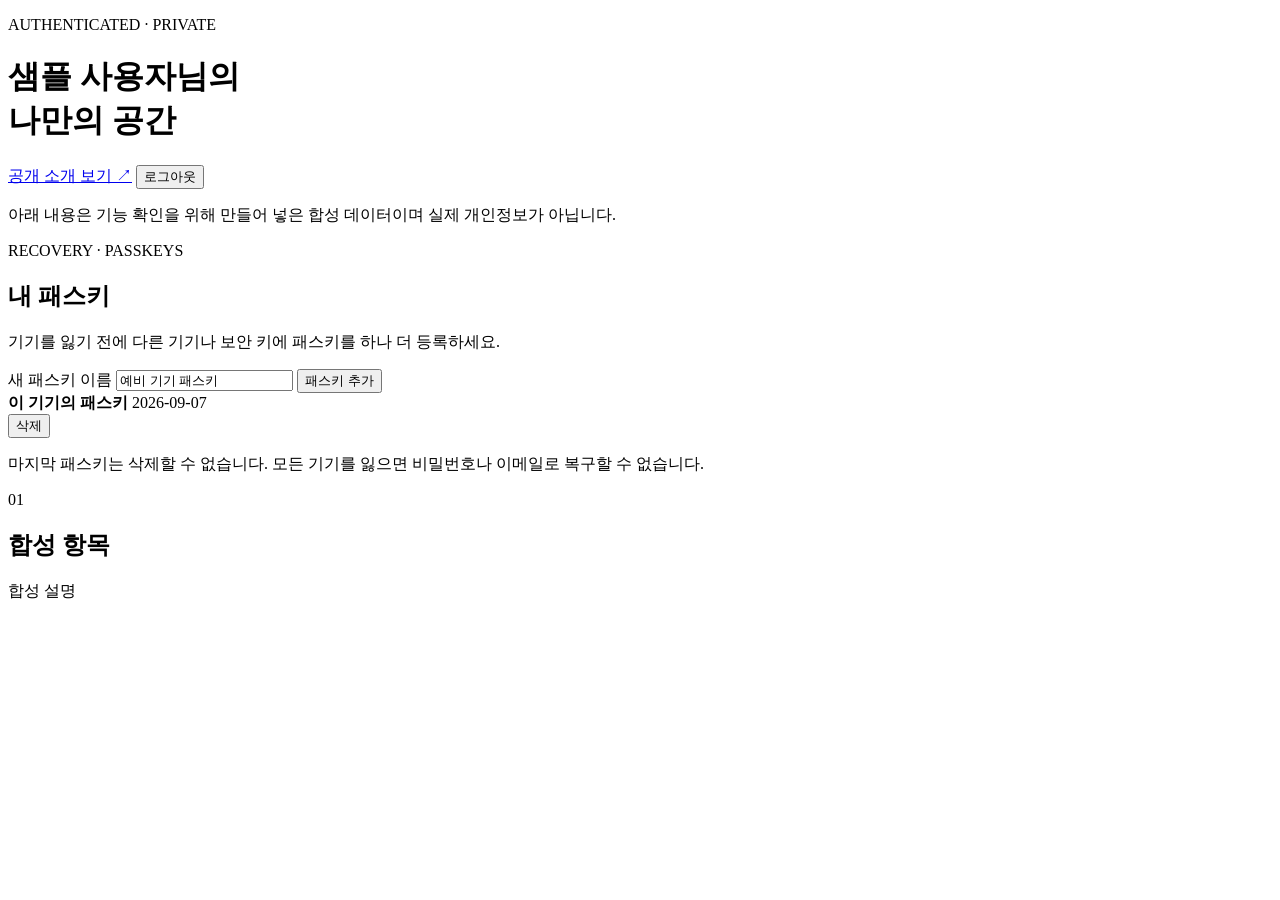
==== src/main/resources/templates/private.html @ 05a85ae8 "feat: implement passkey-protected portfolio" ====
<!doctype html>
<html lang="ko" xmlns:th="http://www.thymeleaf.org">
<head>
  <meta charset="utf-8">
  <meta name="viewport" content="width=device-width, initial-scale=1">
  <meta name="theme-color" content="#171914">
  <title>나만의 공간 — 김명준</title>
  <meta name="robots" content="noindex,nofollow">
  <meta name="csrf-token" th:content="${csrfToken}">
  <link rel="icon" href="/favicon.svg" type="image/svg+xml">
  <link rel="stylesheet" href="/fonts/pretendard.css">
  <link rel="stylesheet" href="/styles.css">
</head>
<body class="private-page">
  <main class="private-shell">
    <header class="private-head">
      <div>
        <p class="section-index">AUTHENTICATED · PRIVATE</p>
        <h1><span th:text="${displayName}">샘플 사용자</span>님의<br>나만의 공간</h1>
      </div>
      <div class="private-actions">
        <a href="/">공개 소개 보기 ↗</a>
        <button class="button button--outline" id="logout-button" type="button">로그아웃</button>
      </div>
    </header>
    <p class="synthetic-banner">아래 내용은 기능 확인을 위해 만들어 넣은 합성 데이터이며 실제 개인정보가 아닙니다.</p>
    <section class="passkey-manager" aria-labelledby="passkey-manager-title">
      <div>
        <p class="section-index">RECOVERY · PASSKEYS</p>
        <h2 id="passkey-manager-title">내 패스키</h2>
        <p>기기를 잃기 전에 다른 기기나 보안 키에 패스키를 하나 더 등록하세요.</p>
      </div>
      <form id="add-passkey-form" class="add-passkey-form">
        <label>
          <span>새 패스키 이름</span>
          <input name="nickname" maxlength="40" required value="예비 기기 패스키">
        </label>
        <button class="button" type="submit">패스키 추가</button>
      </form>
      <div class="passkey-list" id="passkey-list">
        <article class="passkey-row" th:each="passkey : ${passkeys}">
          <div>
            <strong th:text="${passkey.nickname}">이 기기의 패스키</strong>
            <time th:datetime="${passkey.registeredAt}" th:text="${#temporals.format(passkey.registeredAt, 'yyyy-MM-dd')}">2026-09-07</time>
          </div>
          <button class="passkey-delete" type="button" th:attr="data-passkey-id=${passkey.id}">삭제</button>
        </article>
      </div>
      <p class="passkey-warning">마지막 패스키는 삭제할 수 없습니다. 모든 기기를 잃으면 비밀번호나 이메일로 복구할 수 없습니다.</p>
      <p id="passkey-manager-status" class="manager-status" role="status" aria-live="polite"></p>
    </section>
    <section class="private-grid" aria-label="비공개 항목">
      <article class="private-item" th:each="item, itemStat : ${items}">
        <span th:text="${#numbers.formatInteger(itemStat.count, 2)}">01</span>
        <h2 th:text="${item.title}">합성 항목</h2>
        <p th:text="${item.body}">합성 설명</p>
      </article>
    </section>
  </main>
  <script src="/session.js" defer></script>
  <script src="/manage-passkeys.js" defer></script>
</body>
</html>
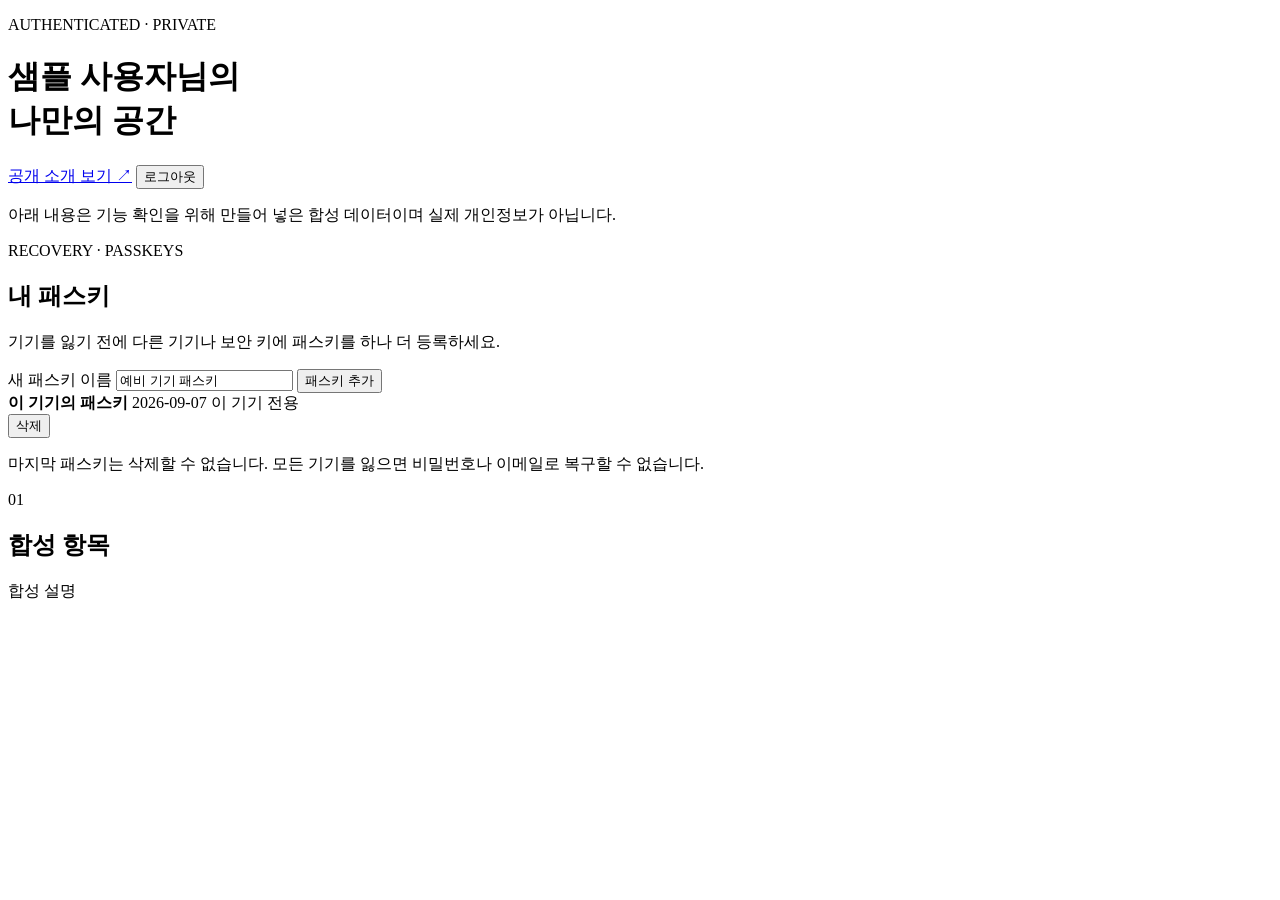
==== commit b693a4d3: "패스키 목록이 저장 위치를 말하게 한다 실기기 등록에서 드러난 두 번째 문제다. 등록을 직접 한 사람이 어디에 저장됐는지 몰라서, C26의 답을 얻으려고 휴대폰 설정 앱을 뒤져야 " ====
--- a/src/main/resources/templates/private.html
+++ b/src/main/resources/templates/private.html
@@ -42,6 +42,7 @@
           <div>
             <strong th:text="${passkey.nickname}">이 기기의 패스키</strong>
             <time th:datetime="${passkey.registeredAt}" th:text="${#temporals.format(passkey.registeredAt, 'yyyy-MM-dd')}">2026-09-07</time>
+            <span class="passkey-storage" th:classappend="${passkey.synced} ? 'passkey-storage--synced' : 'passkey-storage--device'" th:text="${passkey.storageLabel}">이 기기 전용</span>
           </div>
           <button class="passkey-delete" type="button" th:attr="data-passkey-id=${passkey.id}">삭제</button>
         </article>
